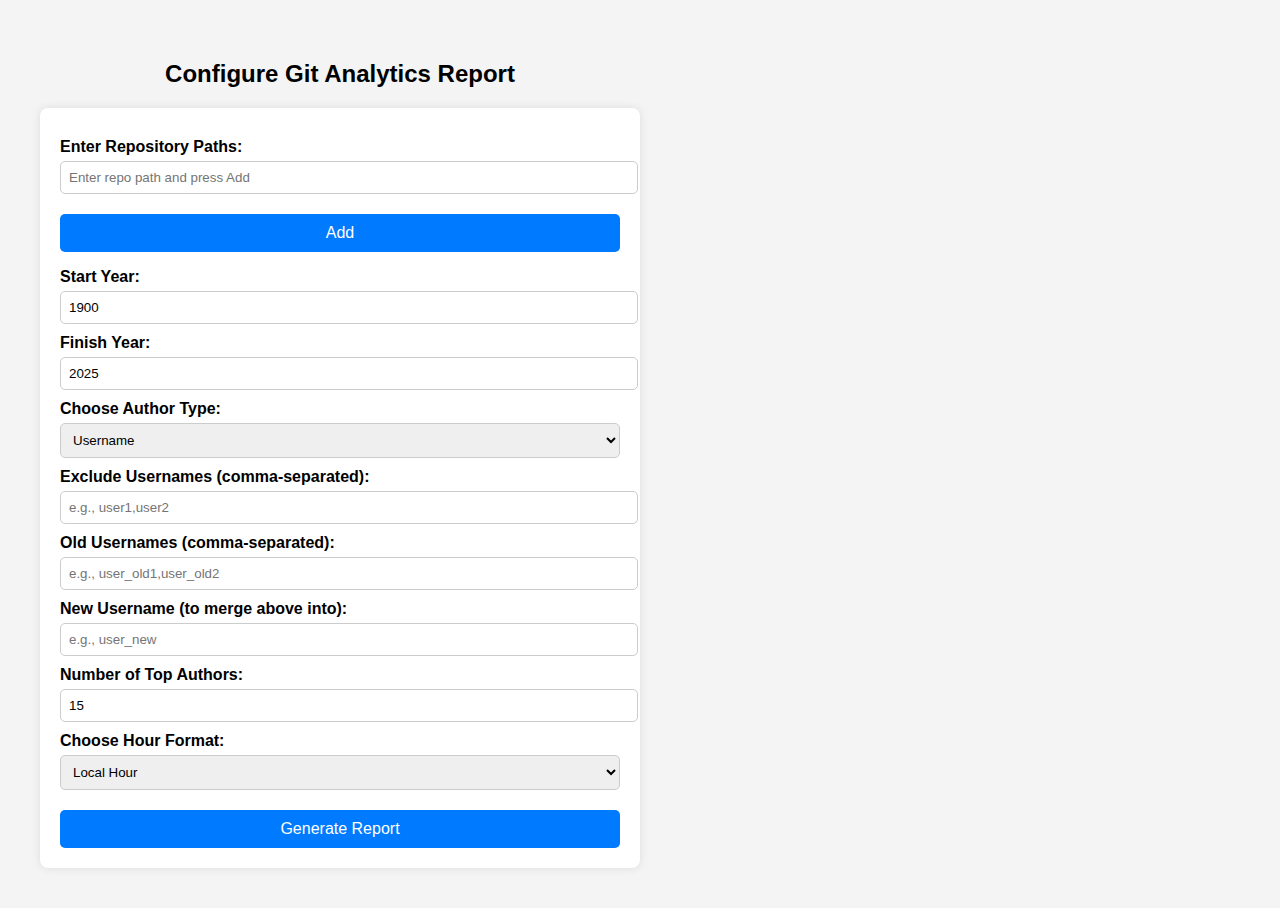
==== templates/index.html @ 51643501 "WIP: building site with reports on flask" ====
<!DOCTYPE html>
<html lang="en">
<head>
    <meta charset="UTF-8">
    <meta name="viewport" content="width=device-width, initial-scale=1.0">
    <title>Git Analytics Report Settings</title>
    <style>
        body {
            font-family: Arial, sans-serif;
            margin: 20px;
            padding: 20px;
            max-width: 600px;
            background-color: #f4f4f4;
        }
        h2 {
            text-align: center;
        }
        form {
            background: #fff;
            padding: 20px;
            border-radius: 8px;
            box-shadow: 0px 0px 10px rgba(0, 0, 0, 0.1);
        }
        label {
            font-weight: bold;
            display: block;
            margin-top: 10px;
        }
        select, input {
            width: 100%;
            padding: 8px;
            margin-top: 5px;
            border: 1px solid #ccc;
            border-radius: 5px;
        }
        button {
            margin-top: 20px;
            padding: 10px;
            width: 100%;
            background: #007bff;
            color: #fff;
            border: none;
            border-radius: 5px;
            cursor: pointer;
            font-size: 16px;
        }
        button:hover {
            background: #0056b3;
        }
    </style>
</head>
<body>

    <h2>Configure Git Analytics Report</h2>

    <form id="settingsForm" action="/generate_report" method="post">

        <!-- Repository Selection -->
        <label for="repo_input">Enter Repository Paths:</label>
        <input type="text" id="repo_input" placeholder="Enter repo path and press Add">
        <button type="button" onclick="addRepo()">Add</button>

        <ul id="repo_list"></ul>
        <input type="hidden" name="repo" id="repo_hidden">
    <script>
        let repos = [];

        function addRepo() {
            let inputField = document.getElementById("repo_input");
            let repoPath = inputField.value.trim();

            if (repoPath !== "" && !repos.includes(repoPath)) {
                repos.push(repoPath);
                updateRepoList();
            }

            inputField.value = ""; // Clear input field
        }

        function updateRepoList() {
            let repoListElement = document.getElementById("repo_list");
            repoListElement.innerHTML = ""; // Clear existing list

            repos.forEach((repo, index) => {
                let listItem = document.createElement("li");
                listItem.textContent = repo + " ";

                let removeButton = document.createElement("button");
                removeButton.textContent = "Remove";
                removeButton.onclick = function() {
                    repos.splice(index, 1);
                    updateRepoList();
                };

                listItem.appendChild(removeButton);
                repoListElement.appendChild(listItem);
            });

            // Update hidden input field for form submission
            document.getElementById("repo_hidden").value = JSON.stringify(repos);
        }
    </script>

        <!-- Start Year -->
        <label for="start_year">Start Year:</label>
        <input type="number" name="start_year" id="start_year" min="1900" max="2025" value="1900">

        <!-- Finish Year -->
        <label for="finish_year">Finish Year:</label>
        <input type="number" name="finish_year" id="finish_year" min="1900" max="2025" value="2025">

        <!-- Author Selection -->
        <label for="author">Choose Author Type:</label>
        <select name="author" id="author">
            <option value="username">Username</option>
            <option value="email">Email</option>
        </select>

        <!-- Exclude Specific User -->
        <label for="exclude_username">Exclude Usernames (comma-separated):</label>
        <input type="text" name="exclude_username" id="exclude_username" placeholder="e.g., user1,user2">

        <!-- Combine Usernames -->
        <label for="old_username">Old Usernames (comma-separated):</label>
        <input type="text" name="old_username" id="old_username" placeholder="e.g., user_old1,user_old2">

        <label for="new_username">New Username (to merge above into):</label>
        <input type="text" name="new_username" id="new_username" placeholder="e.g., user_new">

        <!-- Number of Top Authors -->
        <label for="num_top">Number of Top Authors:</label>
        <input type="number" name="num_top" id="num_top" min="1" max="100" value="15">

        <!-- Time Format -->
        <label for="hour">Choose Hour Format:</label>
        <select name="hour" id="hour">
            <option value="hour">Local Hour</option>
            <option value="utc_hour">UTC Hour</option>
        </select>

        <button type="submit">Generate Report</button>
    </form>

</body>
</html>
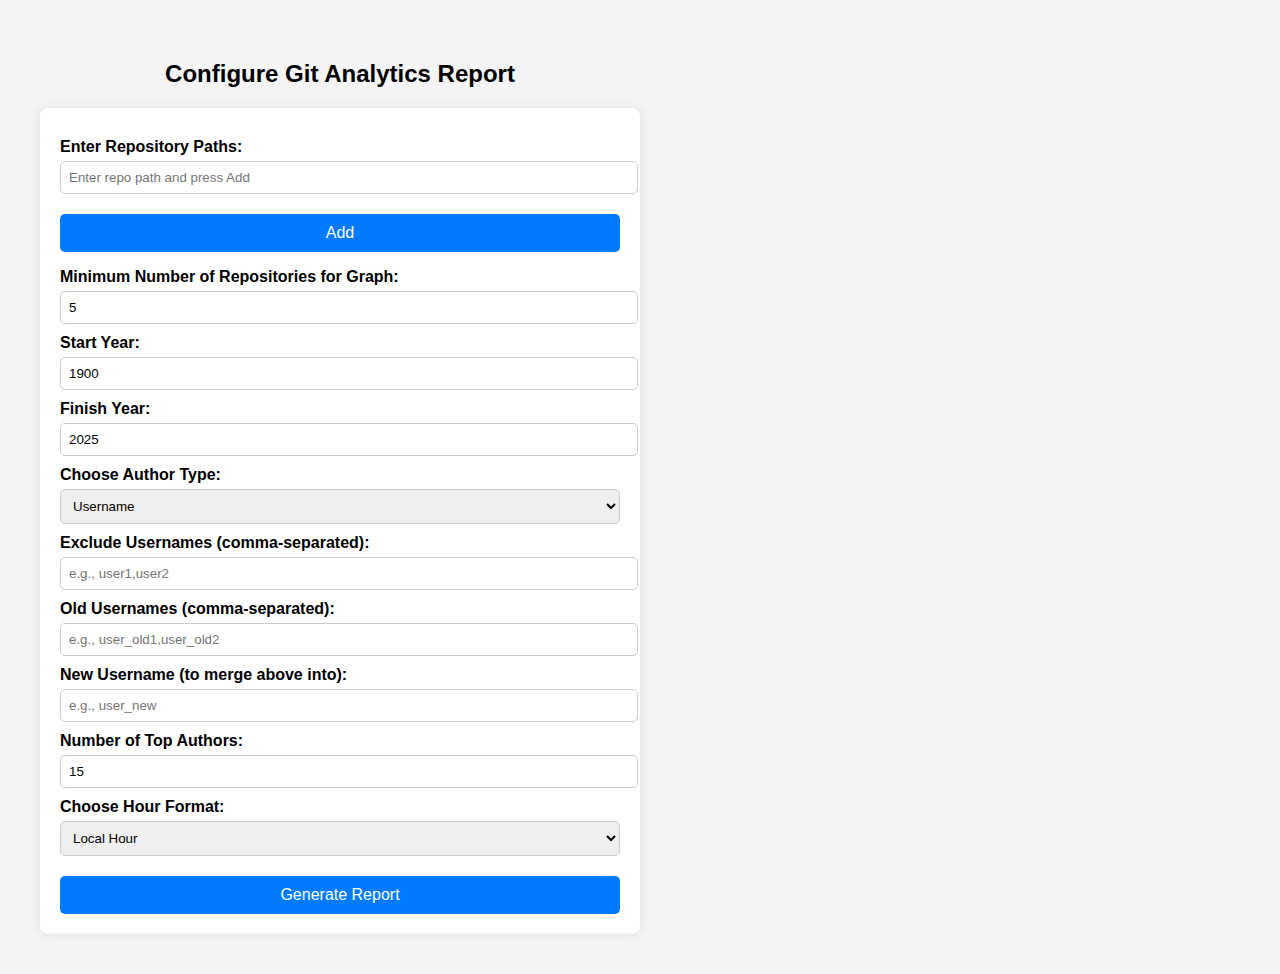
==== commit 878f4a41: "WIP: building site with reports on flask" ====
--- a/templates/index.html
+++ b/templates/index.html
@@ -100,6 +100,9 @@
             document.getElementById("repo_hidden").value = JSON.stringify(repos);
         }
     </script>
+        <!-- Minimum Number of Repositories for Graph -->
+        <label for="repo_count">Minimum Number of Repositories for Graph:</label>
+        <input type="number" name="repo_count" id="repo_count" min="1" value="5">
 
         <!-- Start Year -->
         <label for="start_year">Start Year:</label>
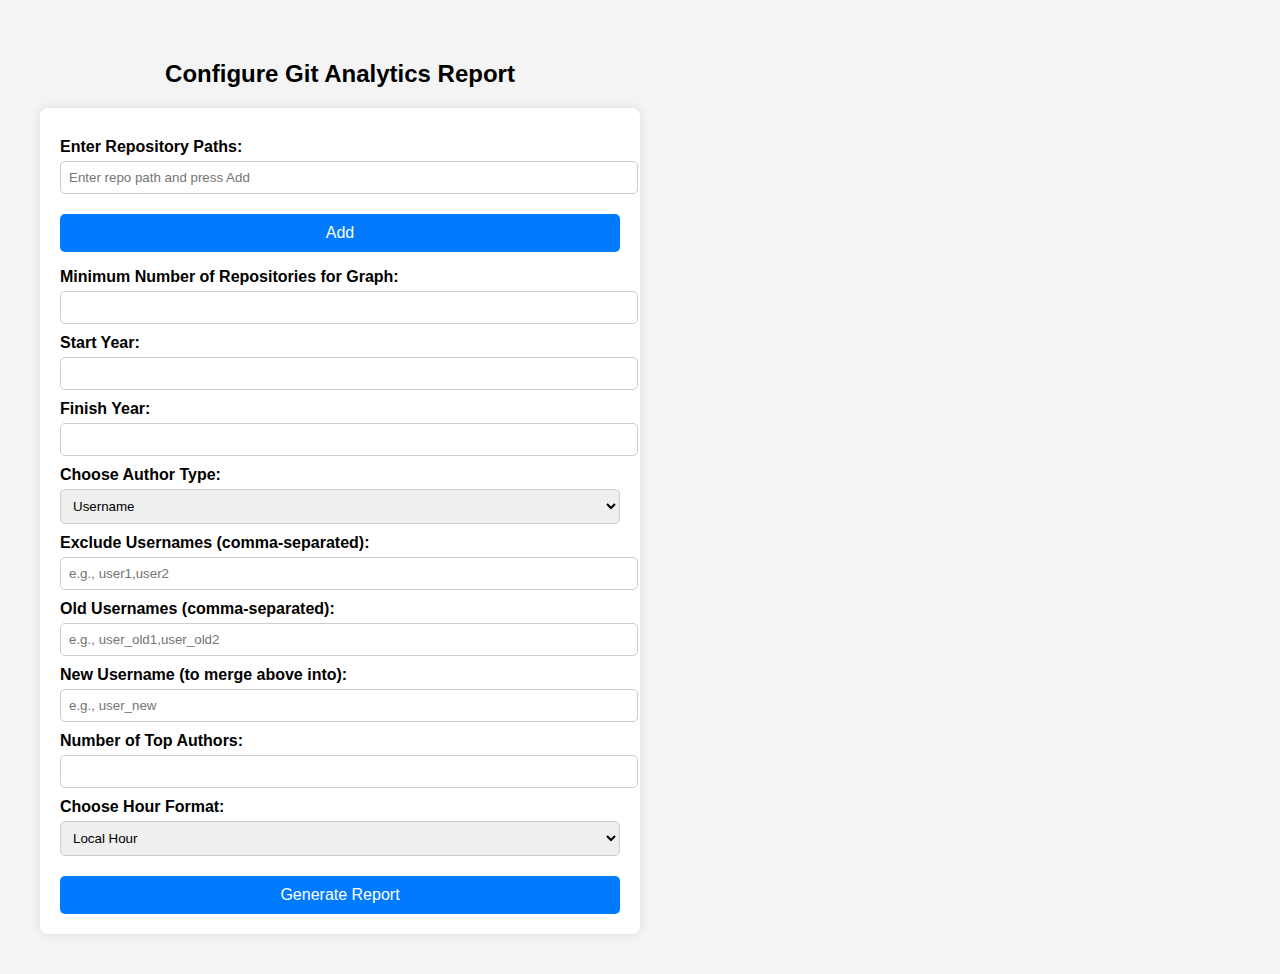
==== commit d36b6cb2: "WIP: building site with reports on flask" ====
--- a/templates/index.html
+++ b/templates/index.html
@@ -102,15 +102,15 @@
     </script>
         <!-- Minimum Number of Repositories for Graph -->
         <label for="repo_count">Minimum Number of Repositories for Graph:</label>
-        <input type="number" name="repo_count" id="repo_count" min="1" value="5">
+        <input type="number" name="repo_count" id="repo_count" min="1">
 
         <!-- Start Year -->
         <label for="start_year">Start Year:</label>
-        <input type="number" name="start_year" id="start_year" min="1900" max="2025" value="1900">
+        <input type="number" name="start_year" id="start_year">
 
         <!-- Finish Year -->
         <label for="finish_year">Finish Year:</label>
-        <input type="number" name="finish_year" id="finish_year" min="1900" max="2025" value="2025">
+        <input type="number" name="finish_year" id="finish_year">
 
         <!-- Author Selection -->
         <label for="author">Choose Author Type:</label>
@@ -132,7 +132,7 @@
 
         <!-- Number of Top Authors -->
         <label for="num_top">Number of Top Authors:</label>
-        <input type="number" name="num_top" id="num_top" min="1" max="100" value="15">
+        <input type="number" name="num_top" id="num_top">
 
         <!-- Time Format -->
         <label for="hour">Choose Hour Format:</label>
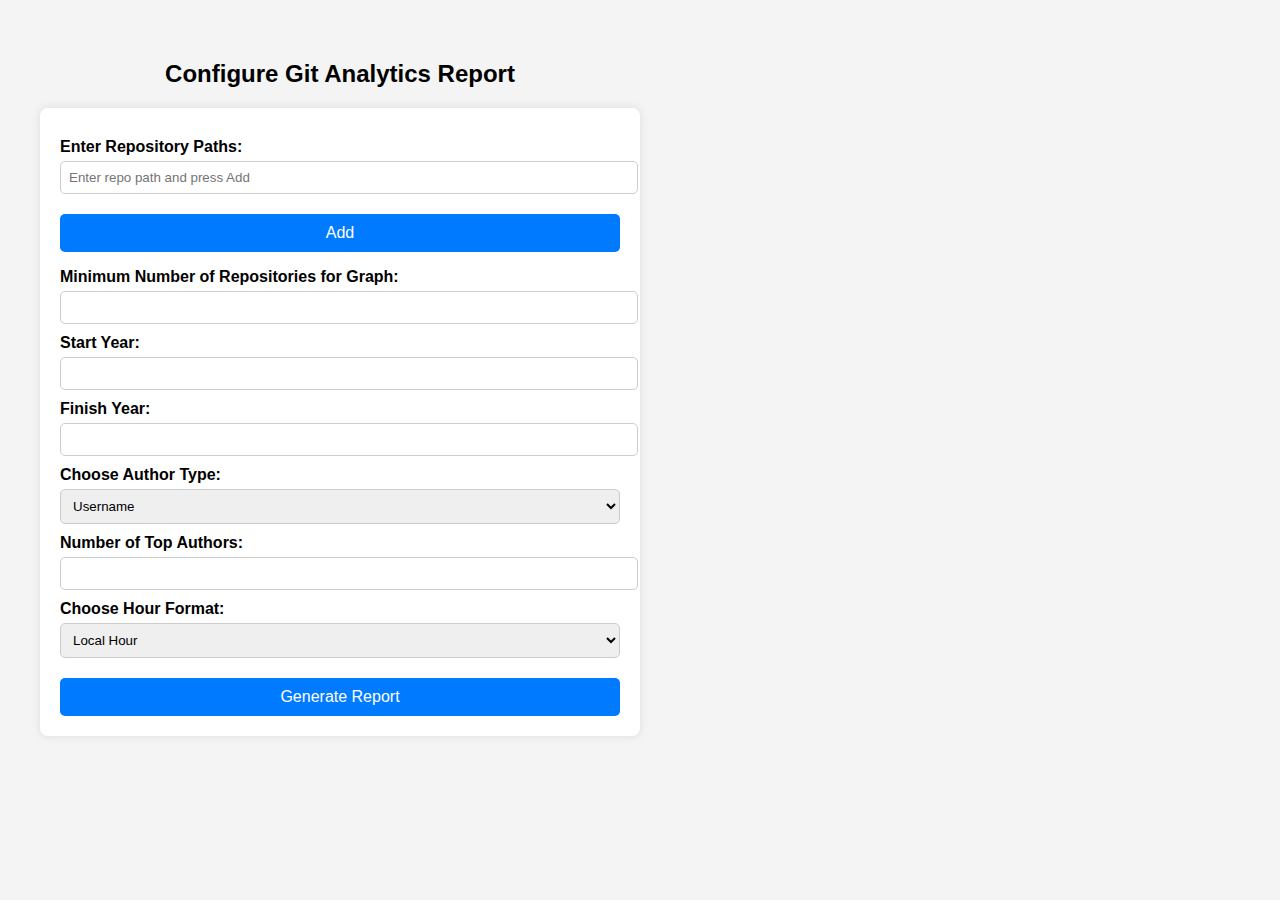
==== commit 9bcc0051: "WIP: building site with reports on flask" ====
--- a/templates/index.html
+++ b/templates/index.html
@@ -119,16 +119,16 @@
             <option value="email">Email</option>
         </select>
 
-        <!-- Exclude Specific User -->
-        <label for="exclude_username">Exclude Usernames (comma-separated):</label>
-        <input type="text" name="exclude_username" id="exclude_username" placeholder="e.g., user1,user2">
+<!--        &lt;!&ndash; Exclude Specific User &ndash;&gt;-->
+<!--        <label for="exclude_username">Exclude Usernames (comma-separated):</label>-->
+<!--        <input type="text" name="exclude_username" id="exclude_username" placeholder="e.g., user1,user2">-->
 
-        <!-- Combine Usernames -->
-        <label for="old_username">Old Usernames (comma-separated):</label>
-        <input type="text" name="old_username" id="old_username" placeholder="e.g., user_old1,user_old2">
+<!--        &lt;!&ndash; Combine Usernames &ndash;&gt;-->
+<!--        <label for="old_username">Old Usernames (comma-separated):</label>-->
+<!--        <input type="text" name="old_username" id="old_username" placeholder="e.g., user_old1,user_old2">-->
 
-        <label for="new_username">New Username (to merge above into):</label>
-        <input type="text" name="new_username" id="new_username" placeholder="e.g., user_new">
+<!--        <label for="new_username">New Username (to merge above into):</label>-->
+<!--        <input type="text" name="new_username" id="new_username" placeholder="e.g., user_new">-->
 
         <!-- Number of Top Authors -->
         <label for="num_top">Number of Top Authors:</label>
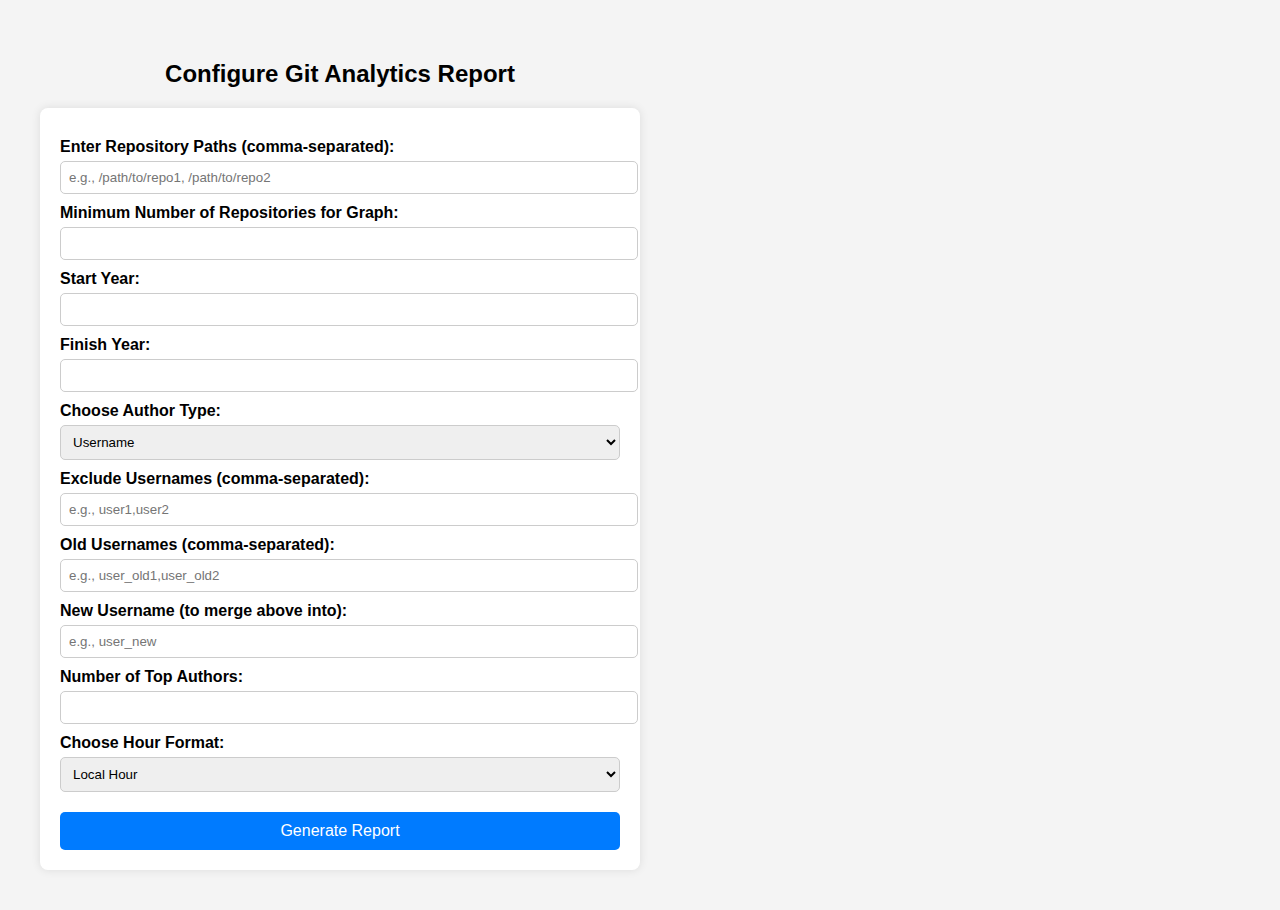
==== commit 259cc4c3: "WIP: building site with reports on flask" ====
--- a/templates/index.html
+++ b/templates/index.html
@@ -55,51 +55,28 @@
 
     <form id="settingsForm" action="/generate_report" method="post">
 
-        <!-- Repository Selection -->
-        <label for="repo_input">Enter Repository Paths:</label>
-        <input type="text" id="repo_input" placeholder="Enter repo path and press Add">
-        <button type="button" onclick="addRepo()">Add</button>
+               <!-- Repository Selection -->
+        <label for="repo_input">Enter Repository Paths (comma-separated):</label>
+        <input type="text" id="repo_input" name="repo" placeholder="e.g., /path/to/repo1, /path/to/repo2" oninput="updateRepoList()">
+        <input type="hidden" name="repo_hidden" id="repo_hidden">
 
-        <ul id="repo_list"></ul>
-        <input type="hidden" name="repo" id="repo_hidden">
-    <script>
-        let repos = [];
+        <script>
+            function updateRepoList() {
+                let inputField = document.getElementById("repo_input");
+                let repoHidden = document.getElementById("repo_hidden");
 
-        function addRepo() {
-            let inputField = document.getElementById("repo_input");
-            let repoPath = inputField.value.trim();
+                // Convert input string to a list (or an empty list if no input)
+                let repos = inputField.value
+                    .split(',')
+                    .map(repo => repo.trim()) // Remove extra spaces
+                    .filter(repo => repo !== ""); // Remove empty values
 
-            if (repoPath !== "" && !repos.includes(repoPath)) {
-                repos.push(repoPath);
-                updateRepoList();
+                // Store the list as a JSON string in the hidden input field
+                repoHidden.value = JSON.stringify(repos);
             }
+        </script>
 
-            inputField.value = ""; // Clear input field
-        }
 
-        function updateRepoList() {
-            let repoListElement = document.getElementById("repo_list");
-            repoListElement.innerHTML = ""; // Clear existing list
-
-            repos.forEach((repo, index) => {
-                let listItem = document.createElement("li");
-                listItem.textContent = repo + " ";
-
-                let removeButton = document.createElement("button");
-                removeButton.textContent = "Remove";
-                removeButton.onclick = function() {
-                    repos.splice(index, 1);
-                    updateRepoList();
-                };
-
-                listItem.appendChild(removeButton);
-                repoListElement.appendChild(listItem);
-            });
-
-            // Update hidden input field for form submission
-            document.getElementById("repo_hidden").value = JSON.stringify(repos);
-        }
-    </script>
         <!-- Minimum Number of Repositories for Graph -->
         <label for="repo_count">Minimum Number of Repositories for Graph:</label>
         <input type="number" name="repo_count" id="repo_count" min="1">
@@ -119,16 +96,33 @@
             <option value="email">Email</option>
         </select>
 
-<!--        &lt;!&ndash; Exclude Specific User &ndash;&gt;-->
-<!--        <label for="exclude_username">Exclude Usernames (comma-separated):</label>-->
-<!--        <input type="text" name="exclude_username" id="exclude_username" placeholder="e.g., user1,user2">-->
+                <!-- Exclude Specific Users -->
+        <label for="exclude_username">Exclude Usernames (comma-separated):</label>
+        <input type="text" id="exclude_username" placeholder="e.g., user1,user2" oninput="updateUserList('exclude_username', 'exclude_hidden')">
+        <input type="hidden" name="exclude_username" id="exclude_hidden">
 
-<!--        &lt;!&ndash; Combine Usernames &ndash;&gt;-->
-<!--        <label for="old_username">Old Usernames (comma-separated):</label>-->
-<!--        <input type="text" name="old_username" id="old_username" placeholder="e.g., user_old1,user_old2">-->
+        <!-- Combine Old Usernames -->
+        <label for="old_username">Old Usernames (comma-separated):</label>
+        <input type="text" id="old_username" placeholder="e.g., user_old1,user_old2" oninput="updateUserList('old_username', 'old_hidden')">
+        <input type="hidden" name="old_username" id="old_hidden">
 
-<!--        <label for="new_username">New Username (to merge above into):</label>-->
-<!--        <input type="text" name="new_username" id="new_username" placeholder="e.g., user_new">-->
+        <!-- New Username (for merging old ones) -->
+        <label for="new_username">New Username (to merge above into):</label>
+        <input type="text" name="new_username" id="new_username" placeholder="e.g., user_new">
+
+        <script>
+            function updateUserList(inputId, hiddenInputId) {
+                let inputField = document.getElementById(inputId);
+                let hiddenField = document.getElementById(hiddenInputId);
+
+                let userList = inputField.value
+                    .split(',')
+                    .map(user => user.trim())  // Remove spaces
+                    .filter(user => user !== ""); // Remove empty entries
+
+                hiddenField.value = JSON.stringify(userList);
+            }
+        </script>
 
         <!-- Number of Top Authors -->
         <label for="num_top">Number of Top Authors:</label>
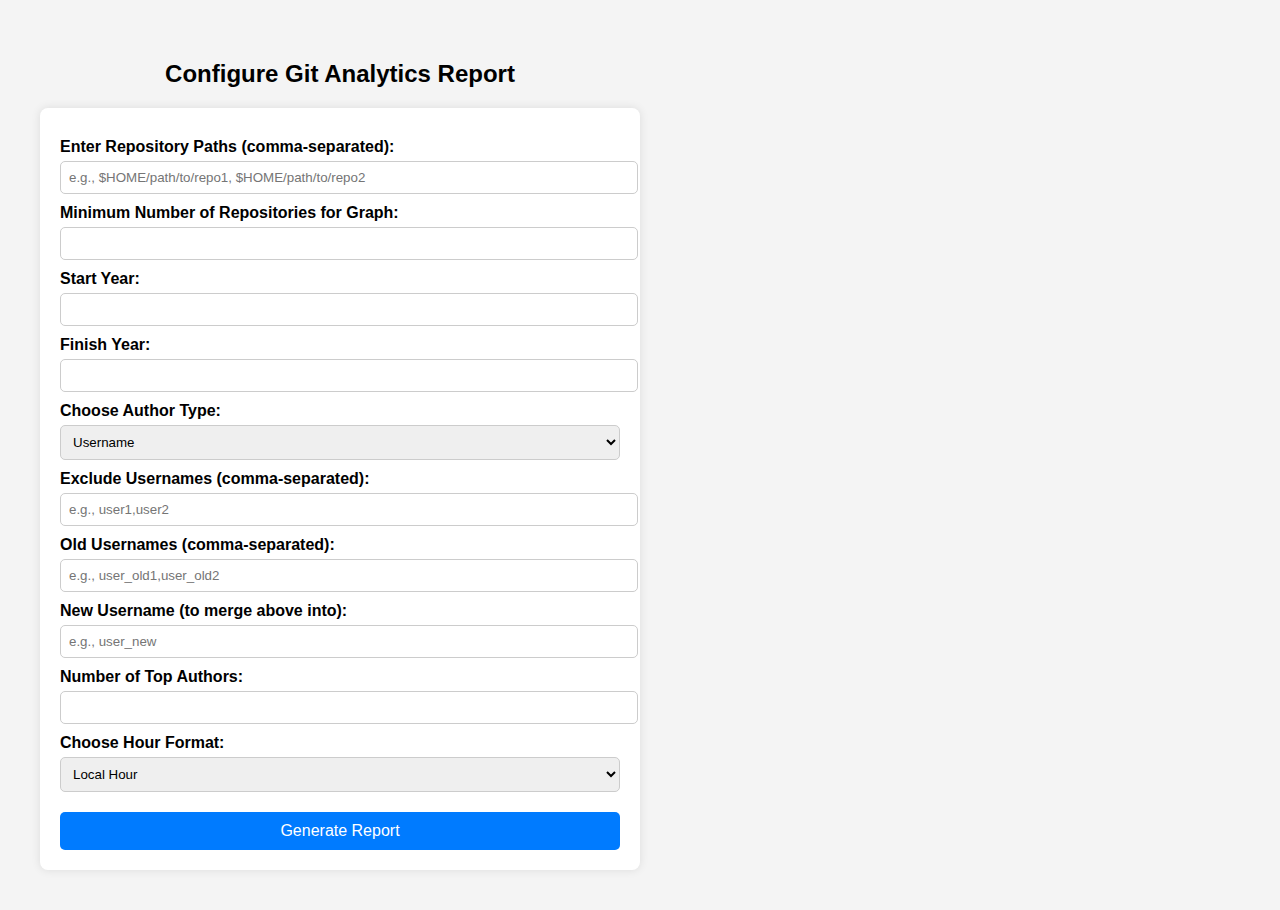
==== commit 93fdd6c8: "WIP: building site with reports on flask" ====
--- a/templates/index.html
+++ b/templates/index.html
@@ -57,7 +57,7 @@
 
                <!-- Repository Selection -->
         <label for="repo_input">Enter Repository Paths (comma-separated):</label>
-        <input type="text" id="repo_input" name="repo" placeholder="e.g., /path/to/repo1, /path/to/repo2" oninput="updateRepoList()">
+        <input type="text" id="repo_input" name="repo" placeholder="e.g., $HOME/path/to/repo1, $HOME/path/to/repo2" oninput="updateRepoList()">
         <input type="hidden" name="repo_hidden" id="repo_hidden">
 
         <script>
